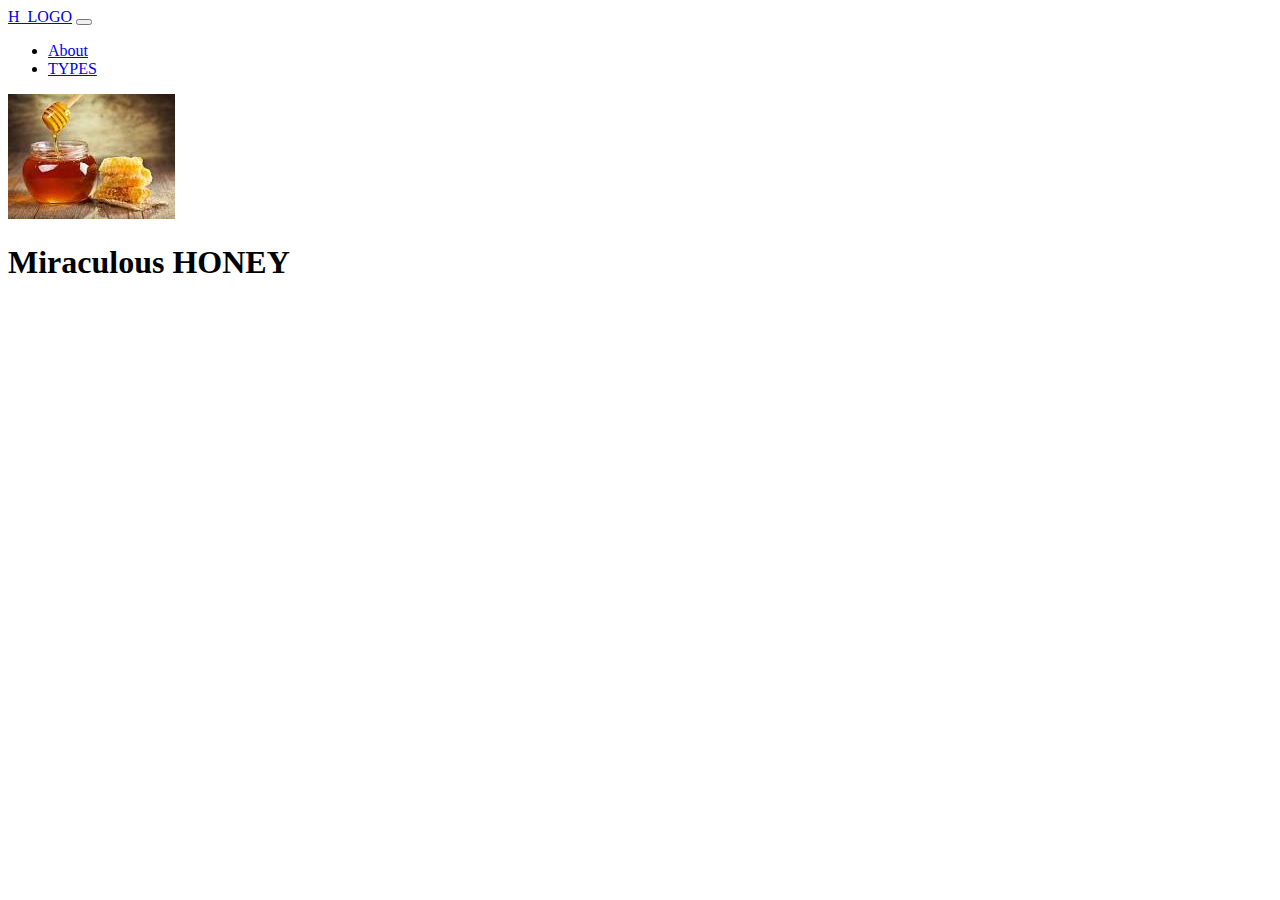
==== index.html @ 02409d81 "First commit" ====
<!DOCTYPE html>
<html lang="en">
<head>
    <meta charset="UTF-8">
    <meta http-equiv="X-UA-Compatible" content="IE=edge">
    <meta name="viewport" content="width=device-width, initial-scale=1.0">
    <link href="/resources/css/"    rel="stylesheet" type="text/css" />
    <link href="https://cdn.jsdelivr.net/npm/bootstrap@5.2.1/dist/css/bootstrap.min.css" rel="stylesheet"   integrity="sha384-iYQeCzEYFbKjA/T2uDLTpkwGzCiq6soy8tYaI1GyVh/UjpbCx/TYkiZhlZB6+fzT" crossorigin="anonymous">

    <title>Document</title>
    
</head>
<body>
    <nav class="navbar navbar-expand-lg bg-light">
        <div class="container-fluid">
          <a class="navbar-brand" href="#">H_LOGO</a>
          <button class="navbar-toggler" type="button" data-bs-toggle="collapse" data-bs-target="#navbarNav" aria-controls="navbarNav" aria-expanded="false" aria-label="Toggle navigation">
            <span class="navbar-toggler-icon"></span>
          </button>
          <div class="collapse navbar-collapse" id="navbarNav">
            <ul class="navbar-nav">
              <li class="nav-item">
                <a class="nav-link active" aria-current="page" href="/about.html">About</a>
              </li>
              <li class="nav-item">
                <a class="nav-link" href="#">TYPES</a>
              </li>
            </ul>
          </div>
        </div>
      </nav>
      <p position ="center">
    
        <img class=image src="/resources/images/honey.jpg">
        <h1 class="header">Miraculous HONEY<h1>
      </p>



      <script src="https://cdn.jsdelivr.net/npm/bootstrap@5.2.1/dist/js/bootstrap.bundle.min.js" integrity="sha384-u1OknCvxWvY5kfmNBILK2hRnQC3Pr17a+RTT6rIHI7NnikvbZlHgTPOOmMi466C8" crossorigin="anonymous"></script>

</body>
</html>
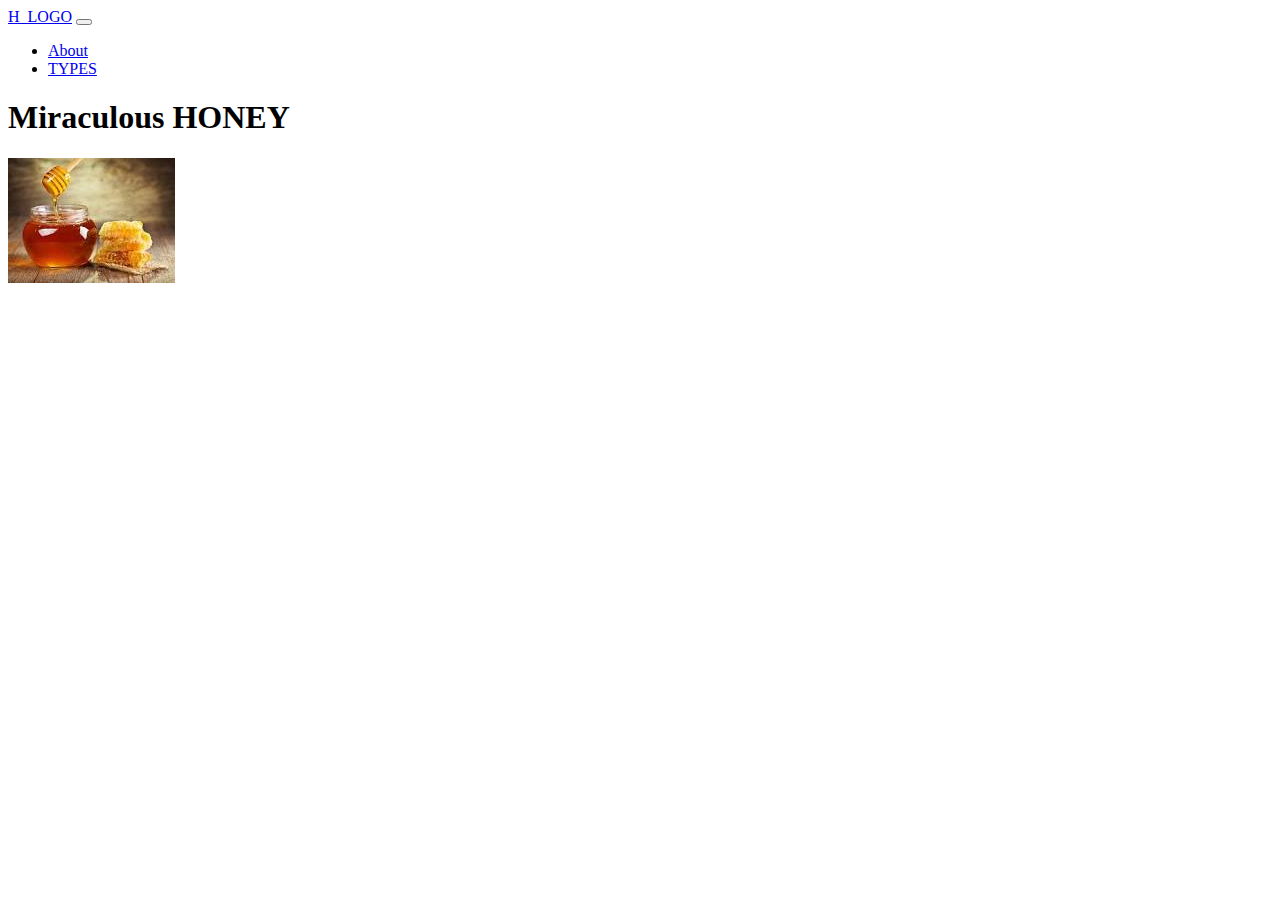
==== commit d8e5914c: "Added dot to the image path" ====
--- a/index.html
+++ b/index.html
@@ -4,9 +4,8 @@
     <meta charset="UTF-8">
     <meta http-equiv="X-UA-Compatible" content="IE=edge">
     <meta name="viewport" content="width=device-width, initial-scale=1.0">
+    <link href="https://cdn.jsdelivr.net/npm/bootstrap@5.2.1/dist/css/bootstrap.min.css" rel="stylesheet"   integrity="sha384-iYQeCzEYFbKjA/T2uDLTpkwGzCiq6soy8tYaI1GyVh/UjpbCx/TYkiZhlZB6+fzT" crossorigin="anonymous">
     <link href="/resources/css/"    rel="stylesheet" type="text/css" />
-    <link href="https://cdn.jsdelivr.net/npm/bootstrap@5.2.1/dist/css/bootstrap.min.css" rel="stylesheet"   integrity="sha384-iYQeCzEYFbKjA/T2uDLTpkwGzCiq6soy8tYaI1GyVh/UjpbCx/TYkiZhlZB6+fzT" crossorigin="anonymous">
-
     <title>Document</title>
     
 </head>
@@ -20,7 +19,7 @@
           <div class="collapse navbar-collapse" id="navbarNav">
             <ul class="navbar-nav">
               <li class="nav-item">
-                <a class="nav-link active" aria-current="page" href="/about.html">About</a>
+                <a class="nav-link active" aria-current="page" href="./about.html">About</a>
               </li>
               <li class="nav-item">
                 <a class="nav-link" href="#">TYPES</a>
@@ -29,11 +28,12 @@
           </div>
         </div>
       </nav>
-      <p position ="center">
+     
     
-        <img class=image src="/resources/images/honey.jpg">
-        <h1 class="header">Miraculous HONEY<h1>
-      </p>
+       
+        <h1 >Miraculous HONEY<h1>
+        <img src="./resources/images/honey.jpg">
+      
 
 
 
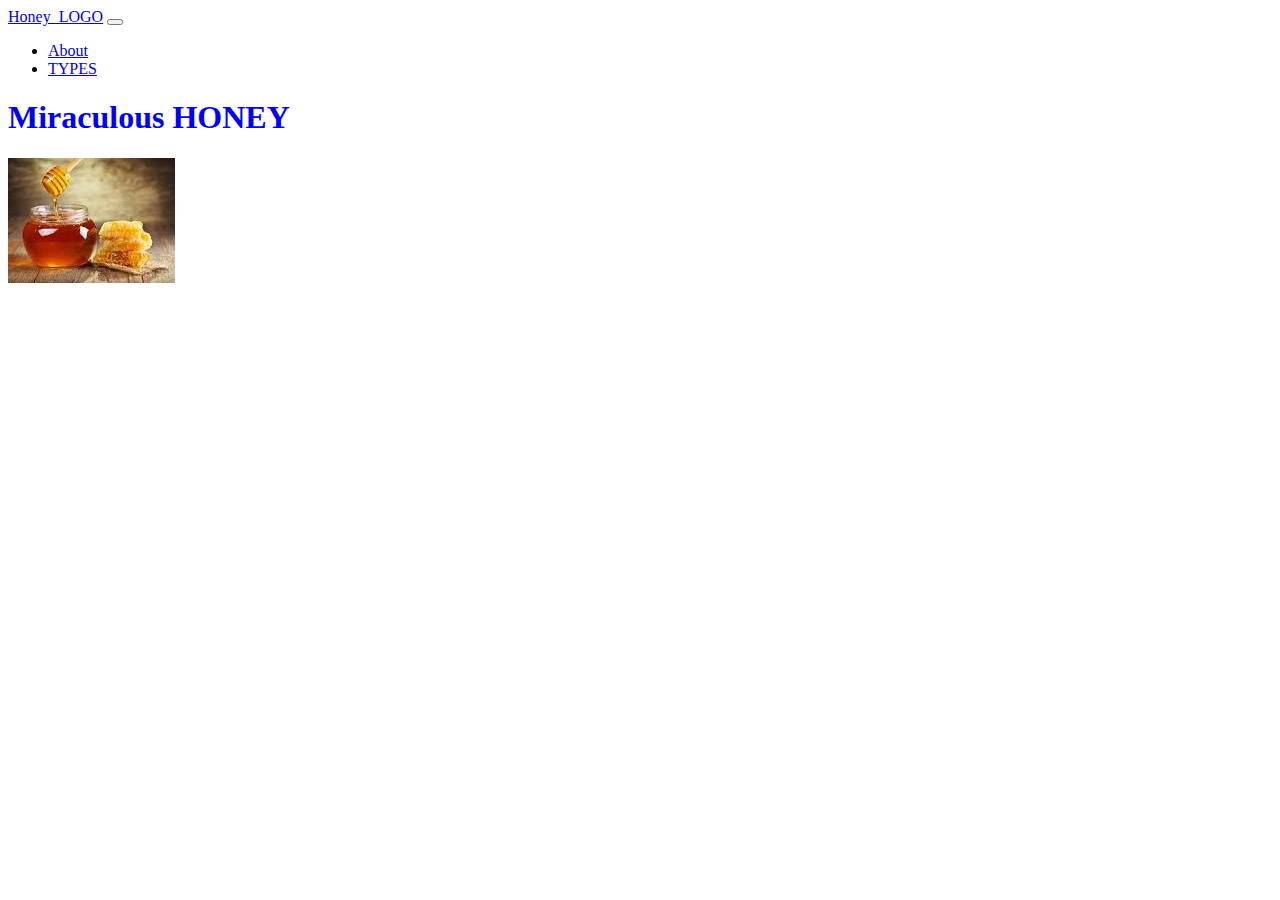
==== commit 72ab9959: "Added blue color" ====
--- a/index.html
+++ b/index.html
@@ -5,14 +5,14 @@
     <meta http-equiv="X-UA-Compatible" content="IE=edge">
     <meta name="viewport" content="width=device-width, initial-scale=1.0">
     <link href="https://cdn.jsdelivr.net/npm/bootstrap@5.2.1/dist/css/bootstrap.min.css" rel="stylesheet"   integrity="sha384-iYQeCzEYFbKjA/T2uDLTpkwGzCiq6soy8tYaI1GyVh/UjpbCx/TYkiZhlZB6+fzT" crossorigin="anonymous">
-    <link href="/resources/css/"    rel="stylesheet" type="text/css" />
+    <link href="./resources/css/style.css"    rel="stylesheet" type="text/css" />
     <title>Document</title>
     
 </head>
 <body>
     <nav class="navbar navbar-expand-lg bg-light">
         <div class="container-fluid">
-          <a class="navbar-brand" href="#">H_LOGO</a>
+          <a class="navbar-brand" href="#">Honey_LOGO</a>
           <button class="navbar-toggler" type="button" data-bs-toggle="collapse" data-bs-target="#navbarNav" aria-controls="navbarNav" aria-expanded="false" aria-label="Toggle navigation">
             <span class="navbar-toggler-icon"></span>
           </button>
@@ -28,10 +28,9 @@
           </div>
         </div>
       </nav>
-     
     
-       
-        <h1 >Miraculous HONEY<h1>
+   
+        <h1>Miraculous HONEY<h1>
         <img src="./resources/images/honey.jpg">
       
 
--- a/resources/css/style.css
+++ b/resources/css/style.css
@@ -0,0 +1,3 @@
+h1{
+    color: blue;
+}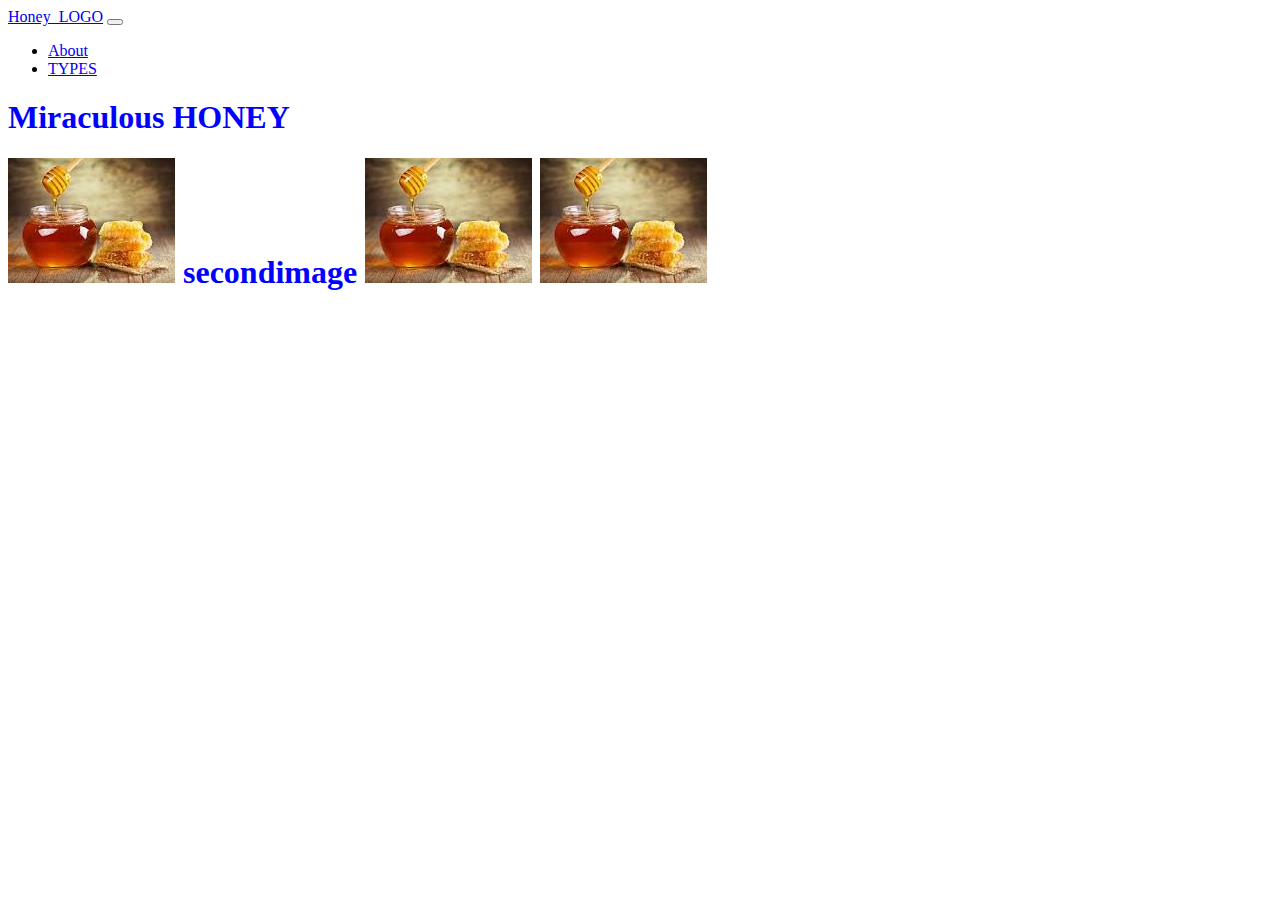
==== commit 4074e9d5: "Added 2 images" ====
--- a/index.html
+++ b/index.html
@@ -32,6 +32,9 @@
    
         <h1>Miraculous HONEY<h1>
         <img src="./resources/images/honey.jpg">
+        secondimage
+        <img src="resources/images/honey.jpg">
+        <img src="resources/images/honey.jpg">
       
 
 
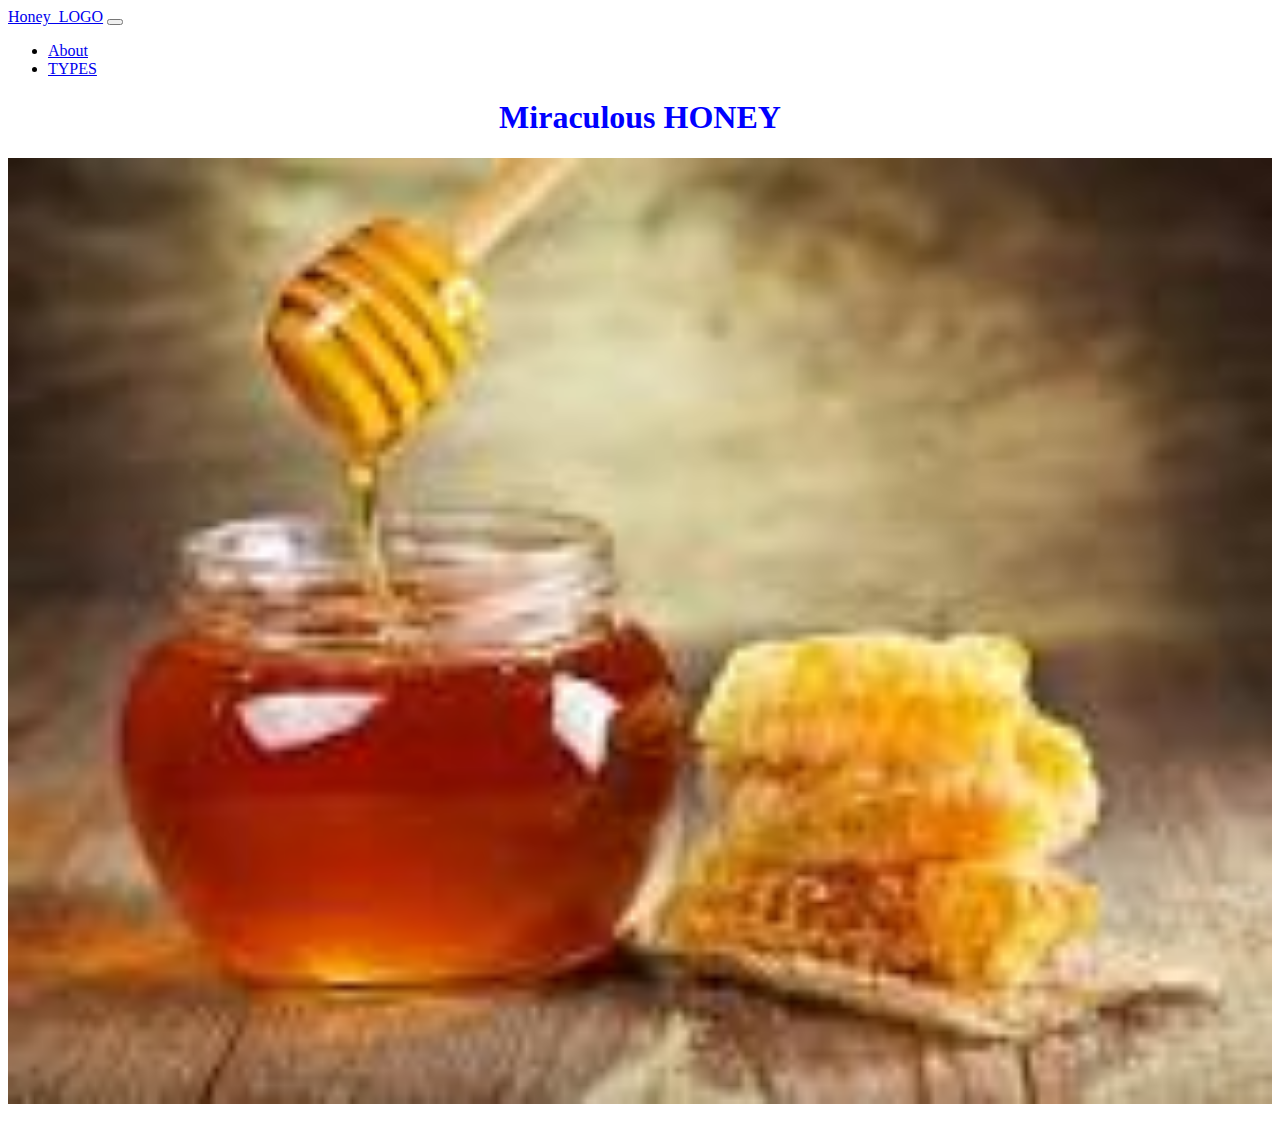
==== commit 81ec3109: "width added to images" ====
--- a/index.html
+++ b/index.html
@@ -32,9 +32,7 @@
    
         <h1>Miraculous HONEY<h1>
         <img src="./resources/images/honey.jpg">
-        secondimage
-        <img src="resources/images/honey.jpg">
-        <img src="resources/images/honey.jpg">
+    
       
 
 
--- a/resources/css/style.css
+++ b/resources/css/style.css
@@ -1,3 +1,8 @@
 h1{
+    text-align: center;
     color: blue;
+
+}
+img{
+    width:100%
 }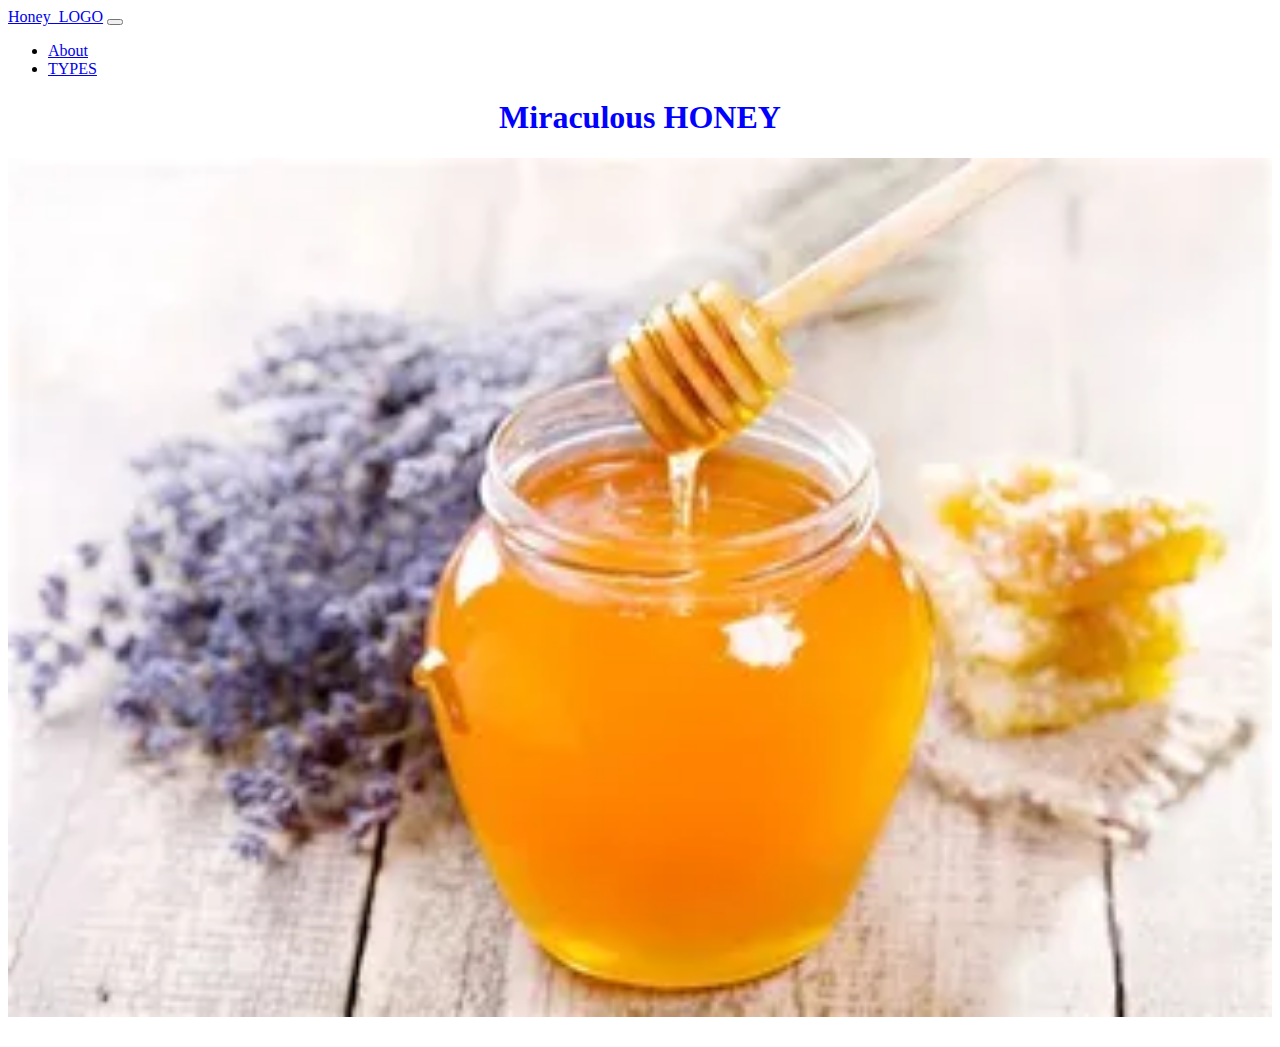
==== commit 5d340ef5: "trial 2 added diff image" ====
--- a/index.html
+++ b/index.html
@@ -31,7 +31,8 @@
     
    
         <h1>Miraculous HONEY<h1>
-        <img src="./resources/images/honey.jpg">
+        <img src="./resources/images/th (2).webp">
+        
     
       
 
